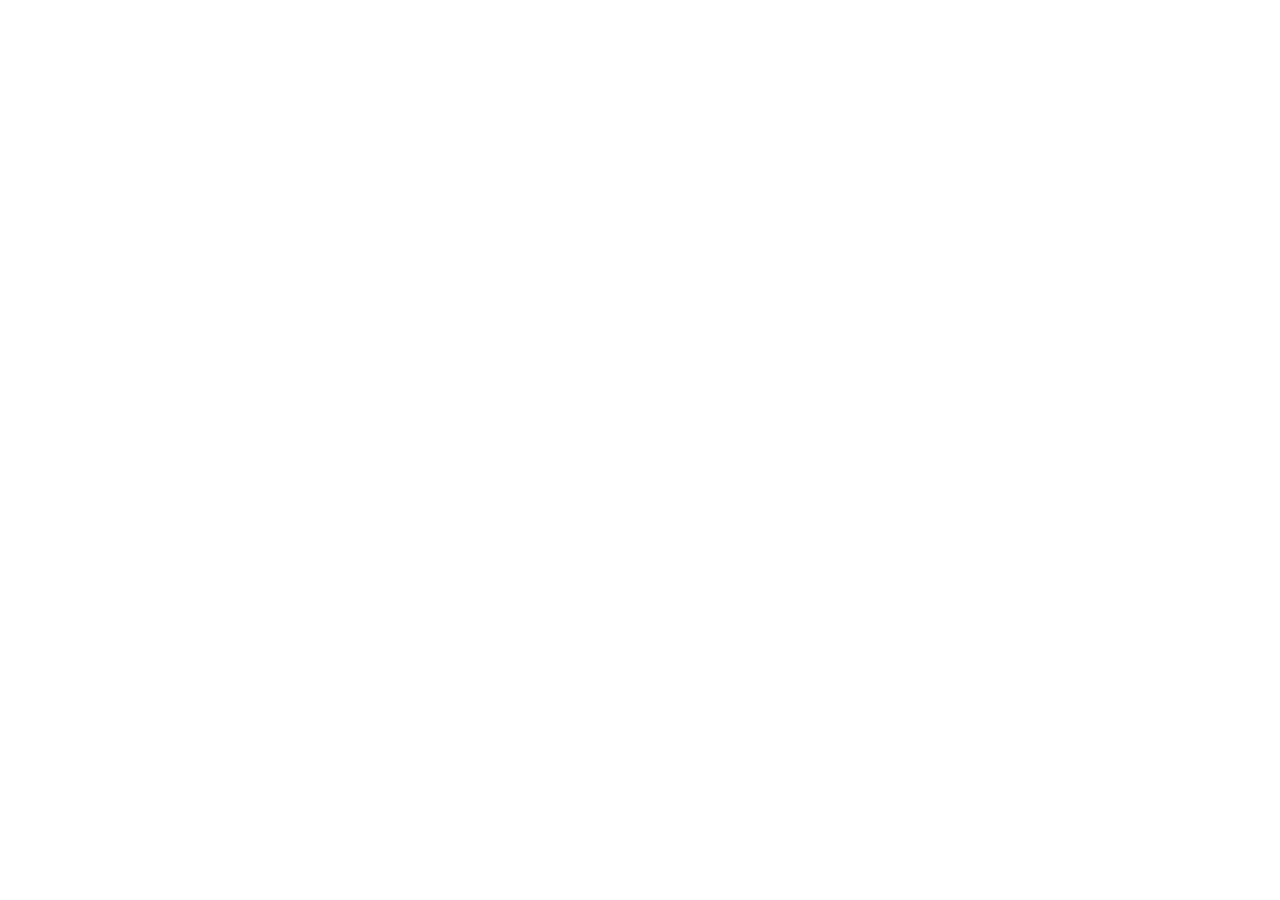
==== 05-Flexbox/index.html @ 56d7e845 "Finalizacion de estructura de clases. (Se crea un documento html por carpeta para que git reconozca " ====
<!DOCTYPE html>
<html lang="en">
<head>
    <meta charset="UTF-8">
    <meta name="viewport" content="width=device-width, initial-scale=1.0">
    <title>Document</title>
</head>
<body>
    
</body>
</html>
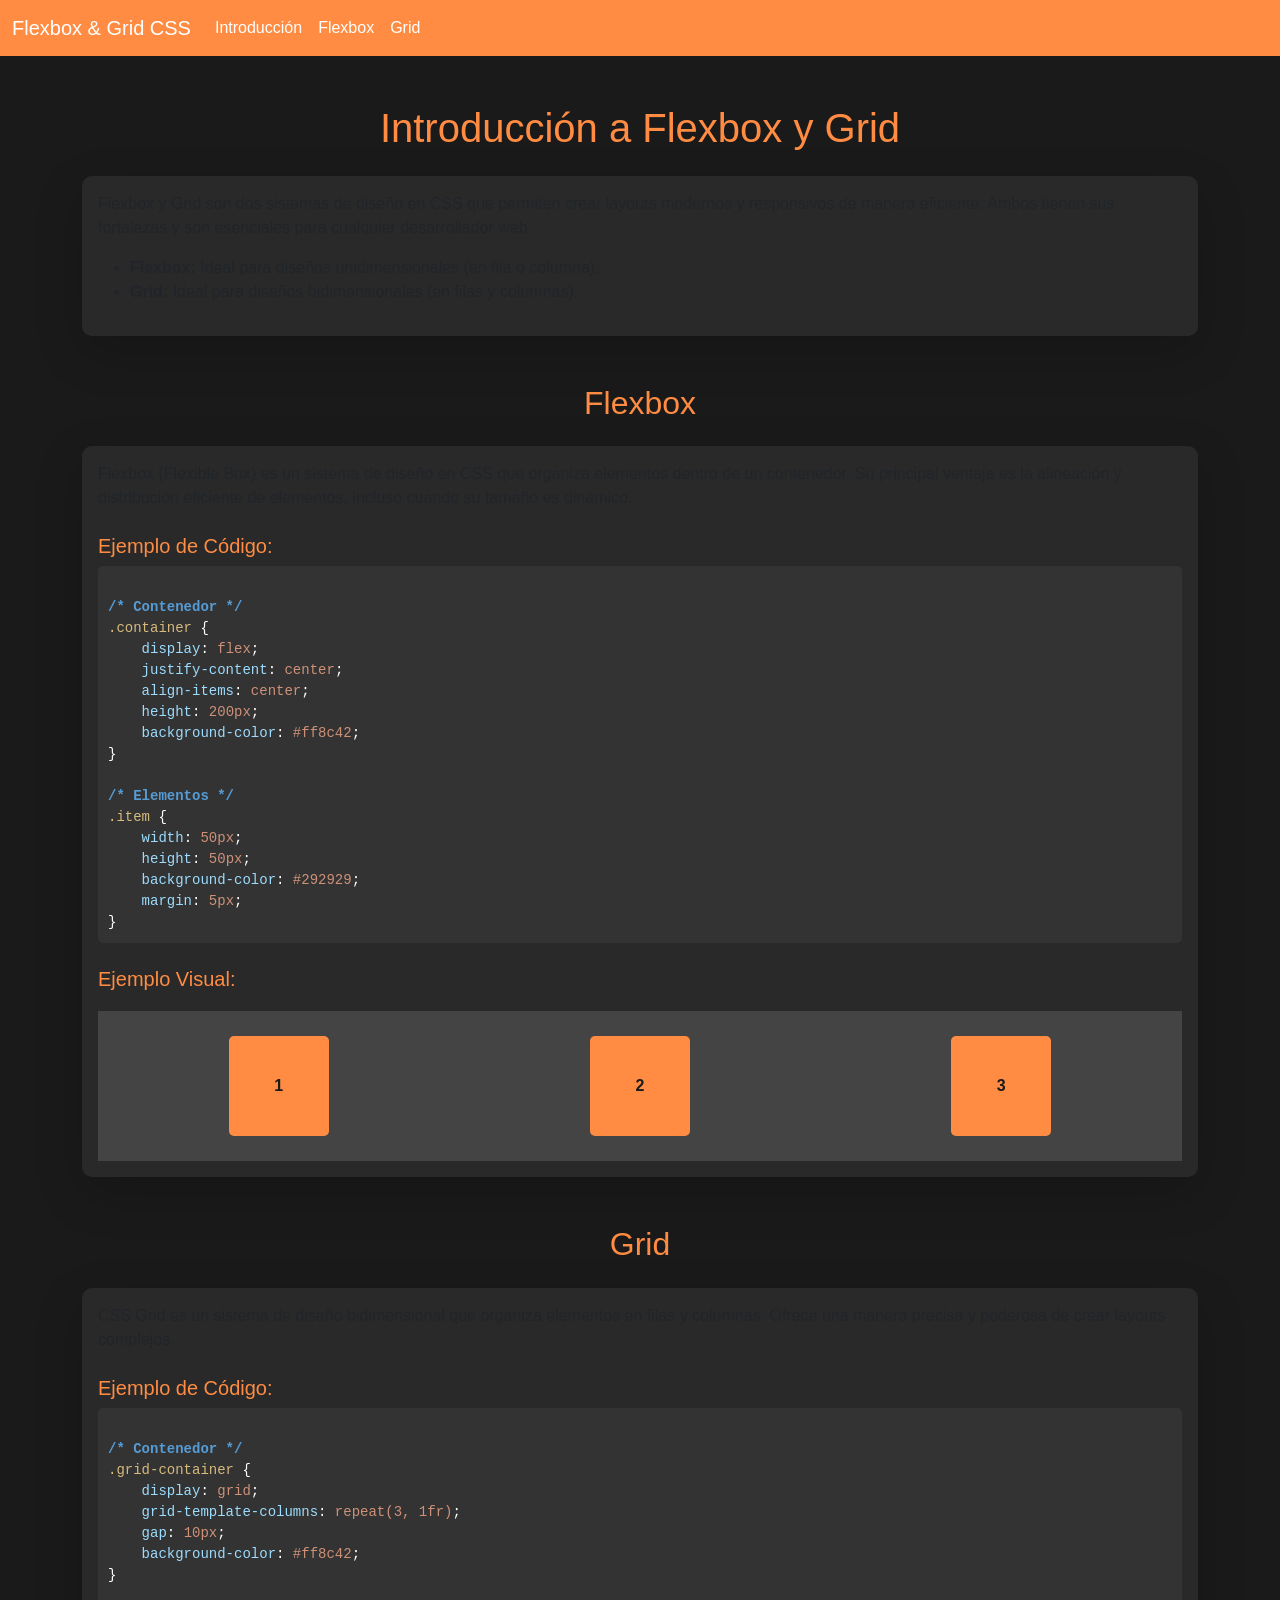
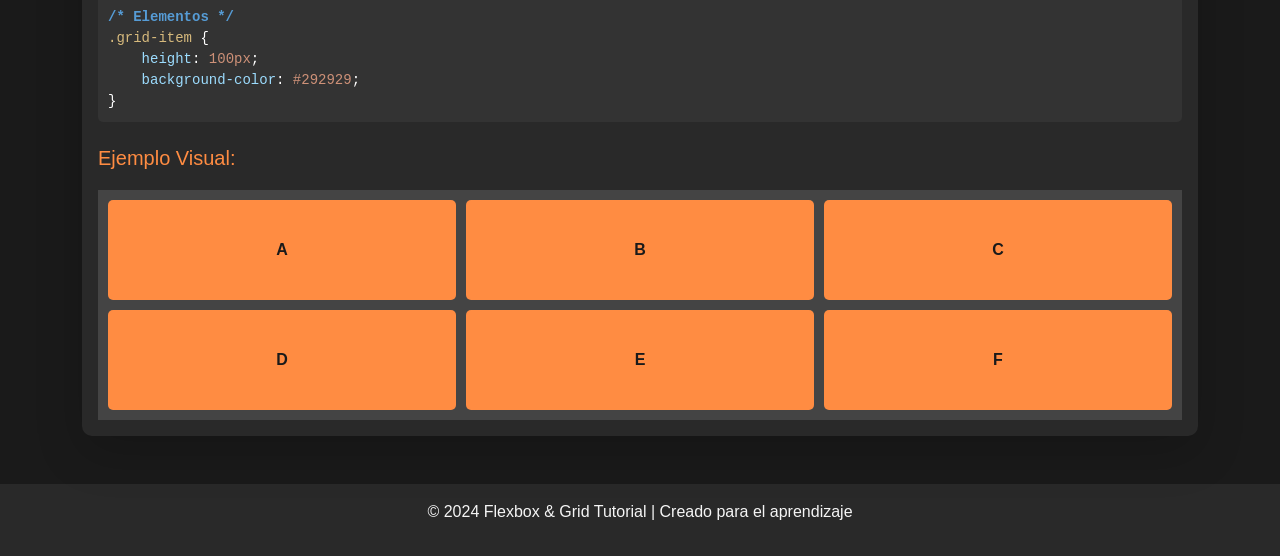
==== commit 68ee2cc7: "Se añade sitio introductorio a Flebox y Grid" ====
--- a/05-Flexbox/index.html
+++ b/05-Flexbox/index.html
@@ -1,11 +1,236 @@
 <!DOCTYPE html>
 <html lang="en">
 <head>
+    <!-- Metadatos básicos -->
     <meta charset="UTF-8">
     <meta name="viewport" content="width=device-width, initial-scale=1.0">
-    <title>Document</title>
+    <title>Flexbox y Grid en CSS</title>
+
+    <!-- Carga de estilos de Bootstrap -->
+    <link href="https://cdn.jsdelivr.net/npm/bootstrap@5.3.0-alpha1/dist/css/bootstrap.min.css" rel="stylesheet">
+
+    <!-- Estilos personalizados -->
+    <style>
+        body {
+            background-color: #1a1a1a;
+            color: #f5f5f5;
+            font-family: 'Roboto', sans-serif;
+        }
+        .navbar {
+            background-color: #ff8c42;
+        }
+        .navbar-brand, .nav-link {
+            color: #ffffff !important;
+        }
+        .card {
+            background-color: #292929;
+            border: none;
+            border-radius: 10px;
+            box-shadow: 0 4px 6px rgba(0, 0, 0, 0.5);
+        }
+        h1, h2, h5 {
+            color: #ff8c42;
+        }
+        .btn-primary {
+            background-color: #ff8c42;
+            border: none;
+        }
+        .btn-primary:hover {
+            background-color: #e67b3c;
+        }
+        footer {
+            background-color: #292929;
+            color: #f5f5f5;
+        }
+        pre {
+            background-color: #333333;
+            padding: 10px;
+            border-radius: 5px;
+            overflow-x: auto;
+        }
+        /* Formato de colores similar a un editor de código */
+        pre code {
+            color: #ffffff;
+        }
+        pre code .keyword {
+            color: #569CD6;
+            font-weight: bold;
+        }
+        pre code .selector {
+            color: #D7BA7D;
+        }
+        pre code .property {
+            color: #9CDCFE;
+        }
+        pre code .value {
+            color: #CE9178;
+        }
+        .flexbox-example {
+            display: flex;
+            justify-content: space-around;
+            align-items: center;
+            height: 150px;
+            background-color: #444;
+            margin-top: 20px;
+        }
+        .flexbox-example div {
+            background-color: #ff8c42;
+            color: #1a1a1a;
+            width: 100px;
+            height: 100px;
+            display: flex;
+            justify-content: center;
+            align-items: center;
+            border-radius: 5px;
+            font-weight: bold;
+        }
+        .grid-example {
+            display: grid;
+            grid-template-columns: repeat(3, 1fr);
+            gap: 10px;
+            background-color: #444;
+            padding: 10px;
+            margin-top: 20px;
+        }
+        .grid-example div {
+            background-color: #ff8c42;
+            color: #1a1a1a;
+            display: flex;
+            justify-content: center;
+            align-items: center;
+            height: 100px;
+            border-radius: 5px;
+            font-weight: bold;
+        }
+    </style>
 </head>
 <body>
-    
+    <!-- Barra de navegación principal -->
+    <nav class="navbar navbar-expand-lg">
+        <div class="container-fluid">
+            <!-- Título del sitio -->
+            <a class="navbar-brand" href="#">Flexbox & Grid CSS</a>
+            <button class="navbar-toggler" type="button" data-bs-toggle="collapse" data-bs-target="#navbarNav" aria-controls="navbarNav" aria-expanded="false" aria-label="Toggle navigation">
+                <span class="navbar-toggler-icon"></span>
+            </button>
+            <div class="collapse navbar-collapse" id="navbarNav">
+                <!-- Enlaces de navegación -->
+                <ul class="navbar-nav">
+                    <li class="nav-item"><a class="nav-link" href="#intro">Introducción</a></li>
+                    <li class="nav-item"><a class="nav-link" href="#flexbox">Flexbox</a></li>
+                    <li class="nav-item"><a class="nav-link" href="#grid">Grid</a></li>
+                </ul>
+            </div>
+        </div>
+    </nav>
+
+    <!-- Contenido principal -->
+    <div class="container mt-5">
+        <!-- Introducción -->
+        <section id="intro">
+            <h1 class="text-center mb-4">Introducción a Flexbox y Grid</h1>
+            <div class="card shadow-lg">
+                <div class="card-body">
+                    <p class="card-text">Flexbox y Grid son dos sistemas de diseño en CSS que permiten crear layouts modernos y responsivos de manera eficiente. Ambos tienen sus fortalezas y son esenciales para cualquier desarrollador web.</p>
+                    <ul>
+                        <li><strong>Flexbox:</strong> Ideal para diseños unidimensionales (en fila o columna).</li>
+                        <li><strong>Grid:</strong> Ideal para diseños bidimensionales (en filas y columnas).</li>
+                    </ul>
+                </div>
+            </div>
+        </section>
+
+        <!-- Flexbox -->
+        <section id="flexbox" class="mt-5">
+            <h2 class="text-center mb-4">Flexbox</h2>
+            <div class="card shadow-lg">
+                <div class="card-body">
+                    <p class="card-text">Flexbox (Flexible Box) es un sistema de diseño en CSS que organiza elementos dentro de un contenedor. Su principal ventaja es la alineación y distribución eficiente de elementos, incluso cuando su tamaño es dinámico.</p>
+                    <h5 class="mt-4">Ejemplo de Código:</h5>
+                    <pre><code>
+<span class="keyword">/* Contenedor */</span>
+<span class="selector">.container</span> {
+    <span class="property">display</span>: <span class="value">flex</span>;
+    <span class="property">justify-content</span>: <span class="value">center</span>;
+    <span class="property">align-items</span>: <span class="value">center</span>;
+    <span class="property">height</span>: <span class="value">200px</span>;
+    <span class="property">background-color</span>: <span class="value">#ff8c42</span>;
+}
+
+<span class="keyword">/* Elementos */</span>
+<span class="selector">.item</span> {
+    <span class="property">width</span>: <span class="value">50px</span>;
+    <span class="property">height</span>: <span class="value">50px</span>;
+    <span class="property">background-color</span>: <span class="value">#292929</span>;
+    <span class="property">margin</span>: <span class="value">5px</span>;
+}</code></pre>
+                    <h5 class="mt-4">Ejemplo Visual:</h5>
+                    <div class="flexbox-example">
+                        <div>1</div>
+                        <div>2</div>
+                        <div>3</div>
+                    </div>
+                </div>
+            </div>
+        </section>
+
+        <!-- Grid -->
+        <section id="grid" class="mt-5">
+            <h2 class="text-center mb-4">Grid</h2>
+            <div class="card shadow-lg">
+                <div class="card-body">
+                    <p class="card-text">CSS Grid es un sistema de diseño bidimensional que organiza elementos en filas y columnas. Ofrece una manera precisa y poderosa de crear layouts complejos.</p>
+                    <h5 class="mt-4">Ejemplo de Código:</h5>
+                    <pre><code>
+<span class="keyword">/* Contenedor */</span>
+<span class="selector">.grid-container</span> {
+    <span class="property">display</span>: <span class="value">grid</span>;
+    <span class="property">grid-template-columns</span>: <span class="value">repeat(3, 1fr)</span>;
+    <span class="property">gap</span>: <span class="value">10px</span>;
+    <span class="property">background-color</span>: <span class="value">#ff8c42</span>;
+}
+
+<span class="keyword">/* Elementos */</span>
+<span class="selector">.grid-item</span> {
+    <span class="property">height</span>: <span class="value">100px</span>;
+    <span class="property">background-color</span>: <span class="value">#292929</span>;
+}</code></pre>
+                    <h5 class="mt-4">Ejemplo Visual:</h5>
+                    <div class="grid-example">
+                        <div>A</div>
+                        <div>B</div>
+                        <div>C</div>
+                        <div>D</div>
+                        <div>E</div>
+                        <div>F</div>
+                    </div>
+                </div>
+            </div>
+        </section>
+    </div>
+
+    <!-- Pie de página -->
+    <footer class="text-center py-3 mt-5">
+        <p>© 2024 Flexbox & Grid Tutorial | Creado para el aprendizaje</p>
+    </footer>
+
+    <!-- Scripts de Bootstrap -->
+    <script src="https://cdn.jsdelivr.net/npm/bootstrap@5.3.0-alpha1/dist/js/bootstrap.bundle.min.js"></script>
 </body>
-</html>+
+    <!-- 
+    Intro a Flexbox y Grid (Consigna):
+    1. Crea un nuevo archivo HTML y agrégale la estructura básica del documento (<!DOCTYPE html>, <html>, <head>, <body>).
+    2. Descarga e integra Bootstrap agregando el enlace al archivo CSS y al script JS desde su CDN oficial.
+    3. Diseña una barra de navegación utilizando las clases de Bootstrap.
+    4. Crea las secciones principales: Introducción, Flexbox y Grid.
+       - Usa tarjetas (cards) de Bootstrap para estilizar cada sección.
+       - Incluye ejemplos de código en bloques <pre><code> para mostrar los estilos CSS.
+    5. Agrega ejemplos visuales de Flexbox y Grid utilizando sus propiedades respectivas.
+       - Asegúrate de usar contenedores <div> para Flexbox y Grid.
+    6. Estiliza el sitio creando un bloque <style> en el <head> o un archivo CSS separado.
+       - Usa colores y fuentes que se adapten al tema del tutorial.
+    7. Incluye un pie de página sencillo con información adicional o derechos de autor.
+    8. Revisa el sitio en un navegador para asegurarte de que sea responsivo y funcional.
+    -->
+</html>
